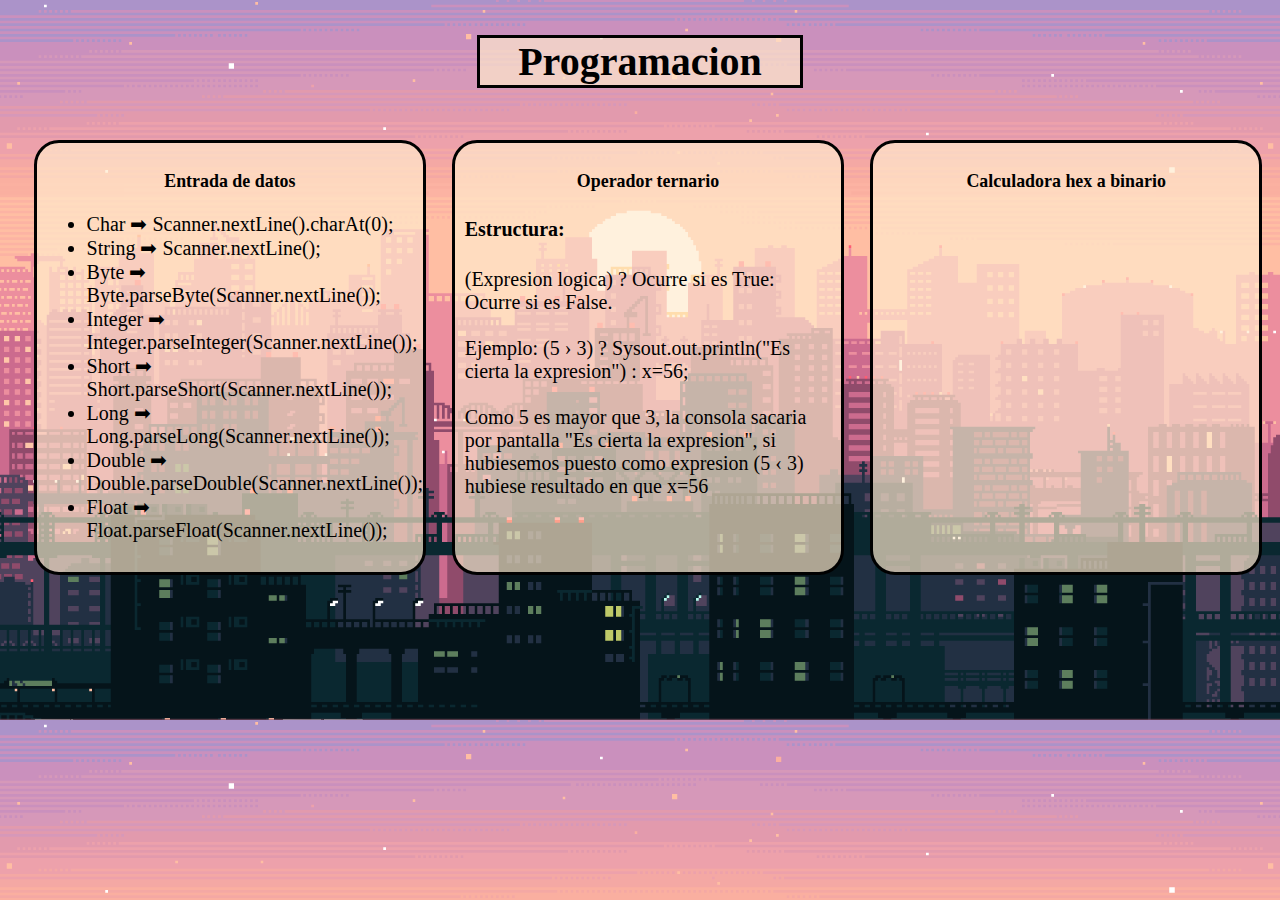
==== programacion.html @ 58d755dc "Merge branch 'main' of https://github.com/BorjaEA/ApuntesCenec" ====
<!DOCTYPE html>
<html lang="en">

<head>
    <meta charset="UTF-8">
    <meta http-equiv="X-UA-Compatible" content="IE=edge">
    <meta name="viewport" content="width=device-width, initial-scale=1.0">
    <title>Programacion</title>
    <link rel="stylesheet" href="estilos.css" type="text/css">
    <style></style>
</head>

<body class="body2">
    <header class="header2">
        <h1 class="cabecera2">
            Programacion
        </h1>
    </header>
    <div class="cont2">
        <div class="contenedorRounded2">
            <h3 class="letra2">Entrada de datos</h3>
            <ul>
                <li class="textoPegadoIzquierda">Char ➡ Scanner.nextLine().charAt(0);</li>
                <li class="textoPegadoIzquierda">String ➡ Scanner.nextLine();</li>
                <li class="textoPegadoIzquierda">Byte ➡ Byte.parseByte(Scanner.nextLine());</li>
                <li class="textoPegadoIzquierda">Integer ➡ Integer.parseInteger(Scanner.nextLine());</li>
                <li class="textoPegadoIzquierda">Short ➡ Short.parseShort(Scanner.nextLine());</li>
                <li class="textoPegadoIzquierda">Long ➡ Long.parseLong(Scanner.nextLine());</li>
                <li class="textoPegadoIzquierda">Double ➡ Double.parseDouble(Scanner.nextLine());</li>
                <li class="textoPegadoIzquierda">Float ➡ Float.parseFloat(Scanner.nextLine());</li>
            </ul>

        </div>
        <div class="contenedorRounded2">
            <h3 class="letra2"> Operador ternario </h3>
            <h4 style="text-align:start ;"> Estructura:</h4>
            <span class="centrado">(Expresion logica) ? Ocurre si es True: Ocurre si es False.</span> <br> <br>
            <span class="centrado">Ejemplo: </span> 
            <span class="centrado">(5 › 3) ? Sysout.out.println("Es cierta la expresion") : x=56;</span> <br> <br>
            <span class="centrado">Como 5 es mayor que 3, la consola sacaria por pantalla "Es cierta la expresion",
                si hubiesemos puesto como expresion  (5 ‹ 3) hubiese resultado en que x=56 </span>

        </div>
        <div class="contenedorRounded2">
            <h3 class="letra2">Calculadora hex a binario</h3>
            

        </div>
        
        

    </div>

</body>

</html>
---- estilos.css ----
.top {
    position: sticky;
    top: 10px;
}

.cabecera {
    display: flex;
    flex-direction: row;
    justify-content: space-evenly;
    border-style: solid;
    border-color: black;
}
.cabecera2 {
    display: flex;
    border-style: solid;
    border-color: black;
    text-align: center;
    width: 25vw;
    background-color: rgba(255, 235, 205, 0.68);
    justify-content: center;
    


}
.header2{
    display: flex;
    justify-content: center;
}

#enlaces {
    display: flex;
    align-self: flex-start;

}

.botones {
    width: 27%;
    text-align: center;
    align-self: center;
}

.sep {
    background-color: black;
    width: 3px;
}

.contenedorRounded {
    text-align: center;
    border-radius: 25px;
    background-color: rgba(255, 235, 205, 0.68);
    padding: 10px;
    width: 24%;
    border-style: solid;
}

.contenedorRounded2 {
    border-radius: 25px;
    background-color: rgba(255, 235, 205, 0.68);
    padding: 10px;
    margin-left: 2vw;
    width: 29%;
    border-style: solid;
}

#divisor {
    padding-bottom: 90px;
}

.colorFondo {
    background-color: rgba(255, 235, 205, 0.68);
}

.textoPegadoIzquierda {
    box-sizing: border-box;
    text-align: start;
    overflow:visible;
}

.body {
    background-image: url(./Imagenes/84248.png);
    background-size: cover;
    font-size: 1vw;
}
.body2 {
    background-image: url(./Imagenes/2435550.png);
    background-size: cover;
    font-size: 20px;
}


.cont{
    display: flex;
    flex-wrap: wrap;
    flex-direction: row;
    align-items: stretch;
    justify-content: space-around;
}
.cont2{
    display: flex;
    flex-wrap: wrap;
    flex-direction: row;
    align-items: stretch;
    justify-content: flex-start;
    padding-top: 25px;
}
.letra{
    font-size: 1.4vw;
}
.letra2{
    text-align: center;
    font-size: 1.4vw;
    margin-bottom: 5px;
}
.imagenes1{
    align-items: flex-start;
    height: 80%; 
    width: 80%; 
    object-fit: contain;
}
#autor{
    border-radius: 35px;
    border-style: solid;
    font-size:  0.8vw;
    height: 35px;
    padding-left: 5px;
    padding-right: 5px;
    display: flex;
    background-color: rgba(255, 235, 205, 0.68);
    bottom: 0.5%;
    position: fixed;
}
#autor2{
    margin: 0px;
    align-self: center;
}
#au{
    color: rgb(44, 29, 212);
}
.centrado{
    text-align:start;
}
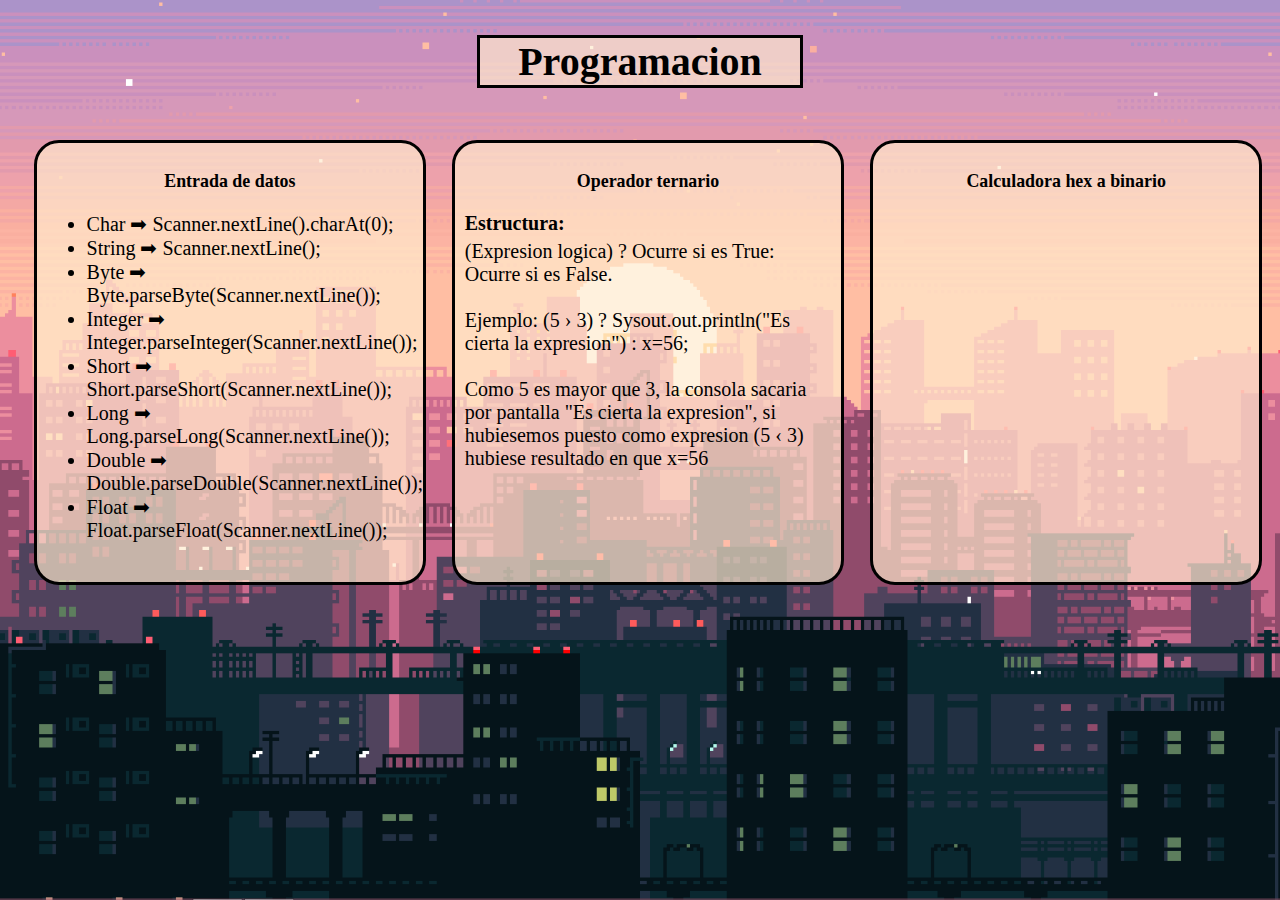
==== commit 2b763a87: "a" ====
--- a/programacion.html
+++ b/programacion.html
@@ -43,7 +43,7 @@
         </div>
         <div class="contenedorRounded2">
             <h3 class="letra2">Calculadora hex a binario</h3>
-            
+            <form action="text"></form>
 
         </div>
         
--- a/estilos.css
+++ b/estilos.css
@@ -58,12 +58,13 @@
     background-color: rgba(255, 235, 205, 0.68);
     padding: 10px;
     margin-left: 2vw;
+    padding-bottom: 20px;
     width: 29%;
     border-style: solid;
 }
 
 #divisor {
-    padding-bottom: 90px;
+    padding-bottom: 9vh;
 }
 
 .colorFondo {
@@ -77,14 +78,19 @@
 }
 
 .body {
-    background-image: url(./Imagenes/84248.png);
+    background: url(./Imagenes/84248.png) no-repeat center fixed;
     background-size: cover;
     font-size: 1vw;
 }
 .body2 {
-    background-image: url(./Imagenes/2435550.png);
+    background: url(./Imagenes/2435550.png) no-repeat center fixed;
     background-size: cover;
+
     font-size: 20px;
+}
+h4{
+    margin-top: 20px;
+    margin-bottom: 5px;
 }
 
 
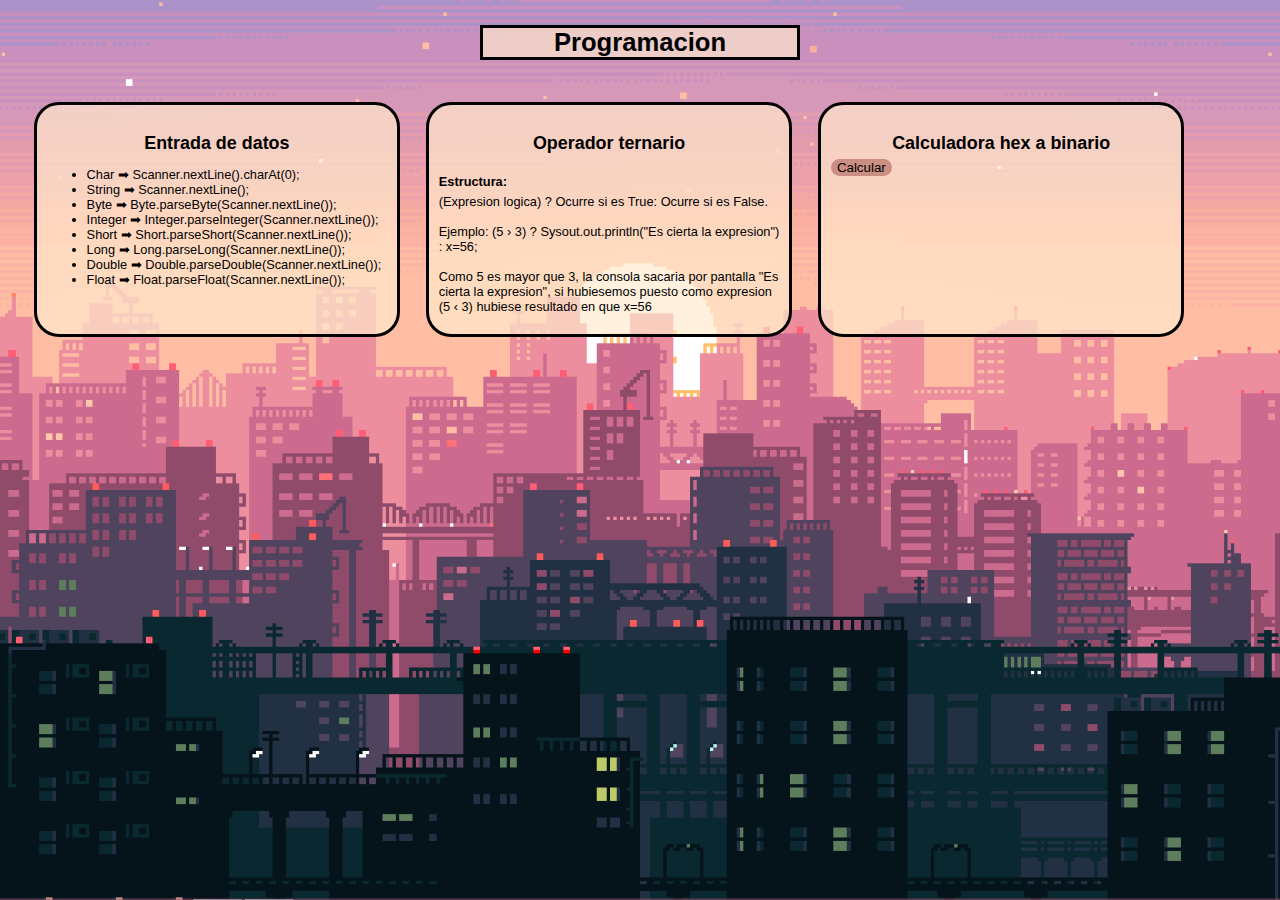
==== commit 79d094a5: "a" ====
--- a/programacion.html
+++ b/programacion.html
@@ -43,7 +43,7 @@
         </div>
         <div class="contenedorRounded2">
             <h3 class="letra2">Calculadora hex a binario</h3>
-            <form action="text"></form>
+            <button class="calculadora"> Calcular</button>
 
         </div>
         
--- a/estilos.css
+++ b/estilos.css
@@ -1,6 +1,31 @@
+*{
+    box-sizing: border-box;
+    font-family: 'Lucida Sans', 'Lucida Sans Regular', 'Lucida Grande', 'Lucida Sans Unicode', Geneva, Verdana, sans-serif;
+    transition: 0.2s;
+}
+
+a{
+    text-decoration: none;
+    color:#6d567f;
+    font-weight: bold;
+}
+
+a:hover{
+    font-size: 1.1em;
+    color:#637730;
+}
+
 .top {
     position: sticky;
     top: 10px;
+}
+.calculadora{
+    border: none;
+    border-radius: 9px;
+    background-color: #CA8F82;
+    justify-content: center;
+    
+    align-self: center;
 }
 
 .cabecera {
@@ -86,7 +111,7 @@
     background: url(./Imagenes/2435550.png) no-repeat center fixed;
     background-size: cover;
 
-    font-size: 20px;
+    font-size: 1vw;
 }
 h4{
     margin-top: 20px;
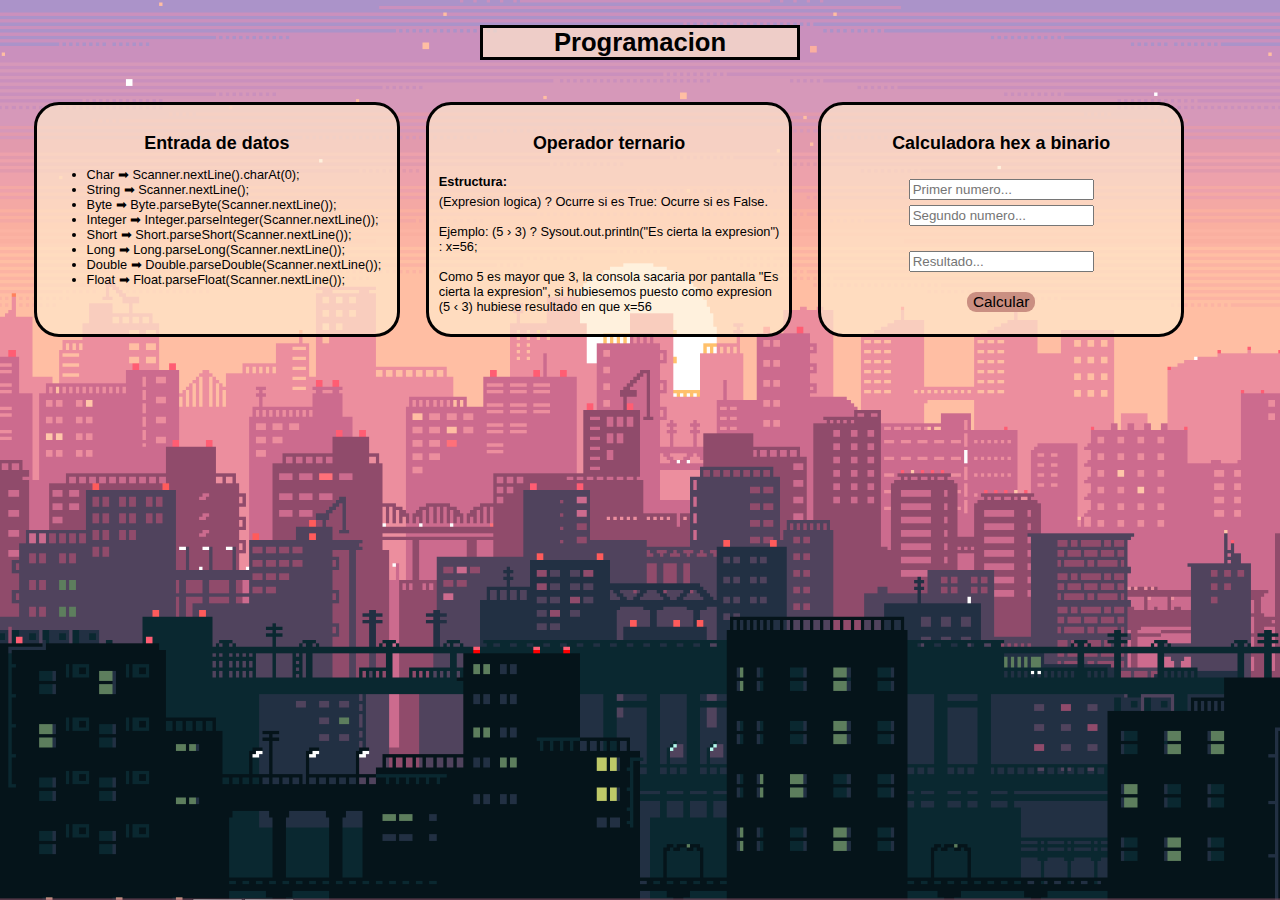
==== commit 1bbe85b5: "a" ====
--- a/programacion.html
+++ b/programacion.html
@@ -43,7 +43,17 @@
         </div>
         <div class="contenedorRounded2">
             <h3 class="letra2">Calculadora hex a binario</h3>
-            <button class="calculadora"> Calcular</button>
+            <div class="calculadora" id="entradaDatos">
+                <input type="texto1" placeholder="Primer numero...">
+                <input type="texto2" placeholder="Segundo numero...">
+                <br>
+                <input type="resultado" placeholder="Resultado...">
+
+            </div>
+            <div class="calculadora">
+                <button class="calculadoraButton"> Calcular</button>
+            </div>
+            
 
         </div>
         
--- a/estilos.css
+++ b/estilos.css
@@ -19,15 +19,41 @@
     position: sticky;
     top: 10px;
 }
+input{
+    width: 100%;
+    align-self: center;
+    
+    
+}
+input:focus{
+    background-color: white;
+    transition: 0.5s;
+    align-self: center;
+}
 .calculadora{
+    display: grid;
+    grid-template-columns: 2;
+    padding-top: 20px;
+    justify-content: center;
+    align-items: center;
+    gap: 5px;
+}
+#entradaDatos{
+    
+}
+.calculadoraButton{
     border: none;
     border-radius: 9px;
     background-color: #CA8F82;
-    justify-content: center;
-    
-    align-self: center;
+    font-size: 1.2em;
+
 }
-
+.calculadoraButton:hover{
+    background-color: #AA8154;
+    font-size: 1.25em;
+    transition-duration: 0.3s;
+    box-shadow: 0 12px 16px 0 rgba(0,0,0,0.12), 0 17px 50px 0 rgba(0,0,0,0.12);
+}
 .cabecera {
     display: flex;
     flex-direction: row;
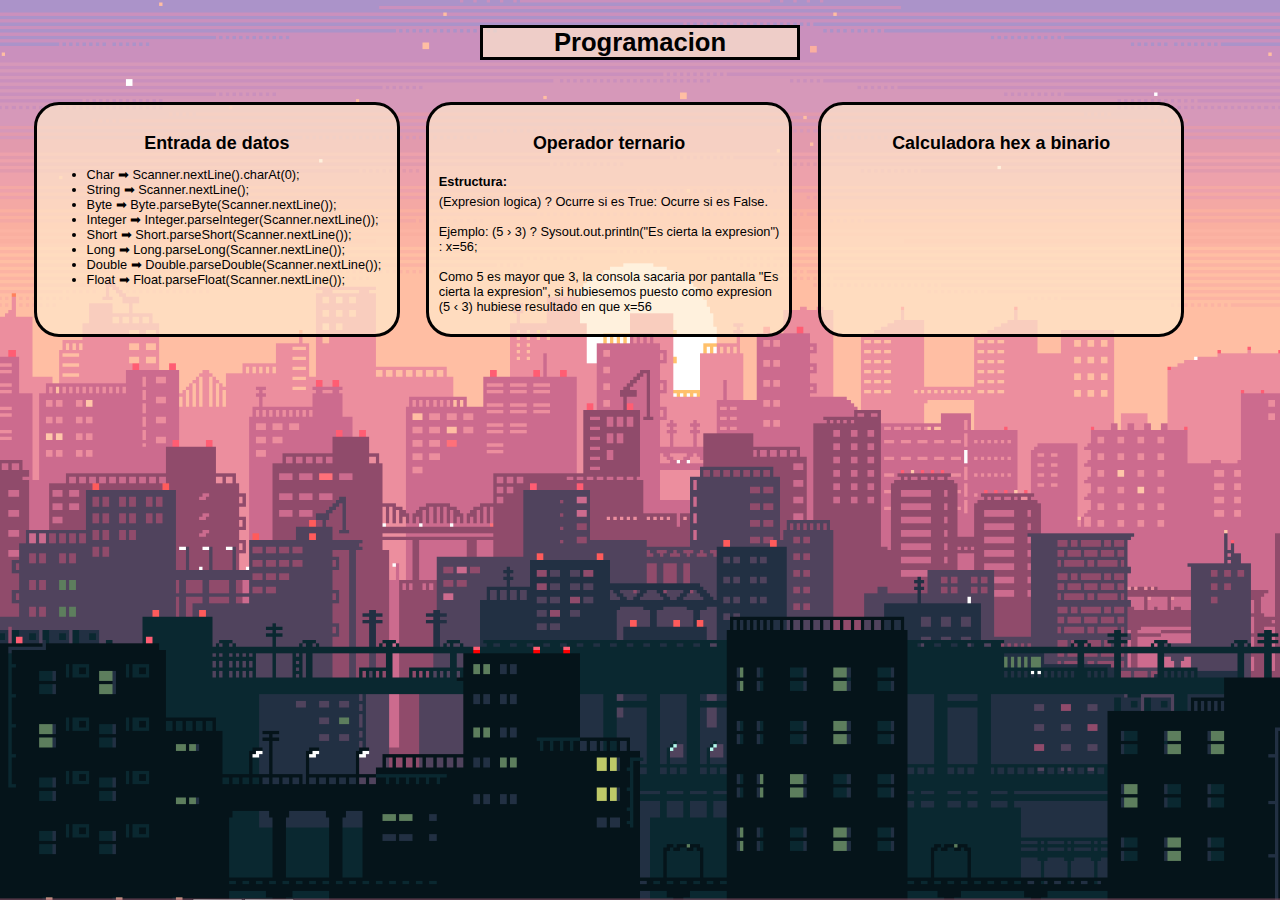
==== commit f74b8283: "a" ====
--- a/programacion.html
+++ b/programacion.html
@@ -43,24 +43,13 @@
         </div>
         <div class="contenedorRounded2">
             <h3 class="letra2">Calculadora hex a binario</h3>
-            <div class="calculadora" id="entradaDatos">
-                <input type="texto1" placeholder="Primer numero...">
-                <input type="texto2" placeholder="Segundo numero...">
-                <br>
-                <input type="resultado" placeholder="Resultado...">
-
-            </div>
-            <div class="calculadora">
-                <button class="calculadoraButton"> Calcular</button>
-            </div>
-            
 
         </div>
         
         
 
     </div>
-
+<script src="pagProg.js"></script>
 </body>
 
 </html>
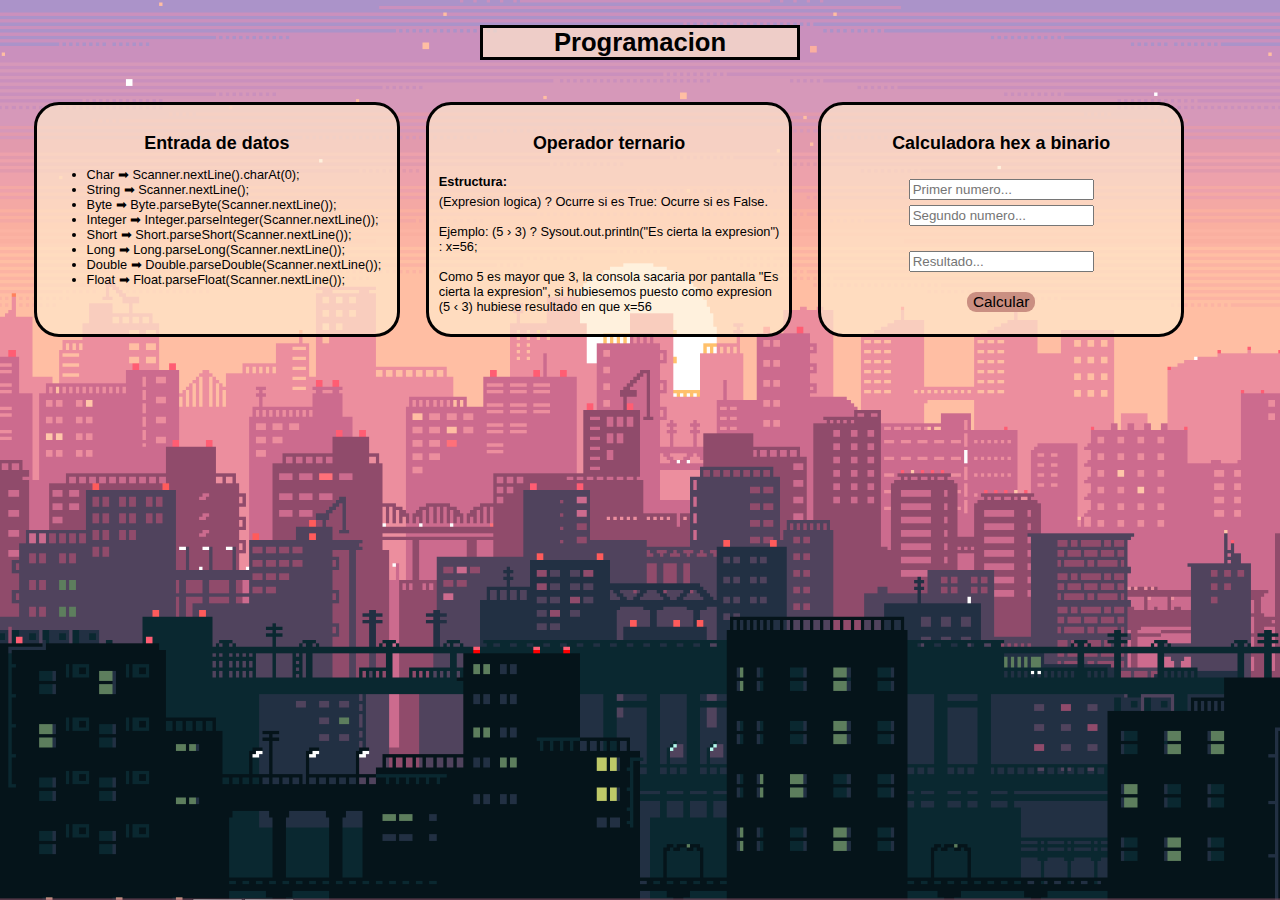
==== commit 5cc218a6: "Merge branch 'main' of https://github.com/BorjaEA/ApuntesCenec" ====
--- a/programacion.html
+++ b/programacion.html
@@ -44,6 +44,18 @@
         <div class="contenedorRounded2">
             <h3 class="letra2">Calculadora hex a binario</h3>
 
+
+            <div class="calculadora" id="entradaDatos">
+                <input type="texto1" placeholder="Primer numero...">
+                <input type="texto2" placeholder="Segundo numero...">
+                <br>
+                <input type="resultado" placeholder="Resultado...">
+
+            </div>
+            <div class="calculadora">
+                <button class="calculadoraButton"> Calcular</button>
+            </div>
+
         </div>
         
         
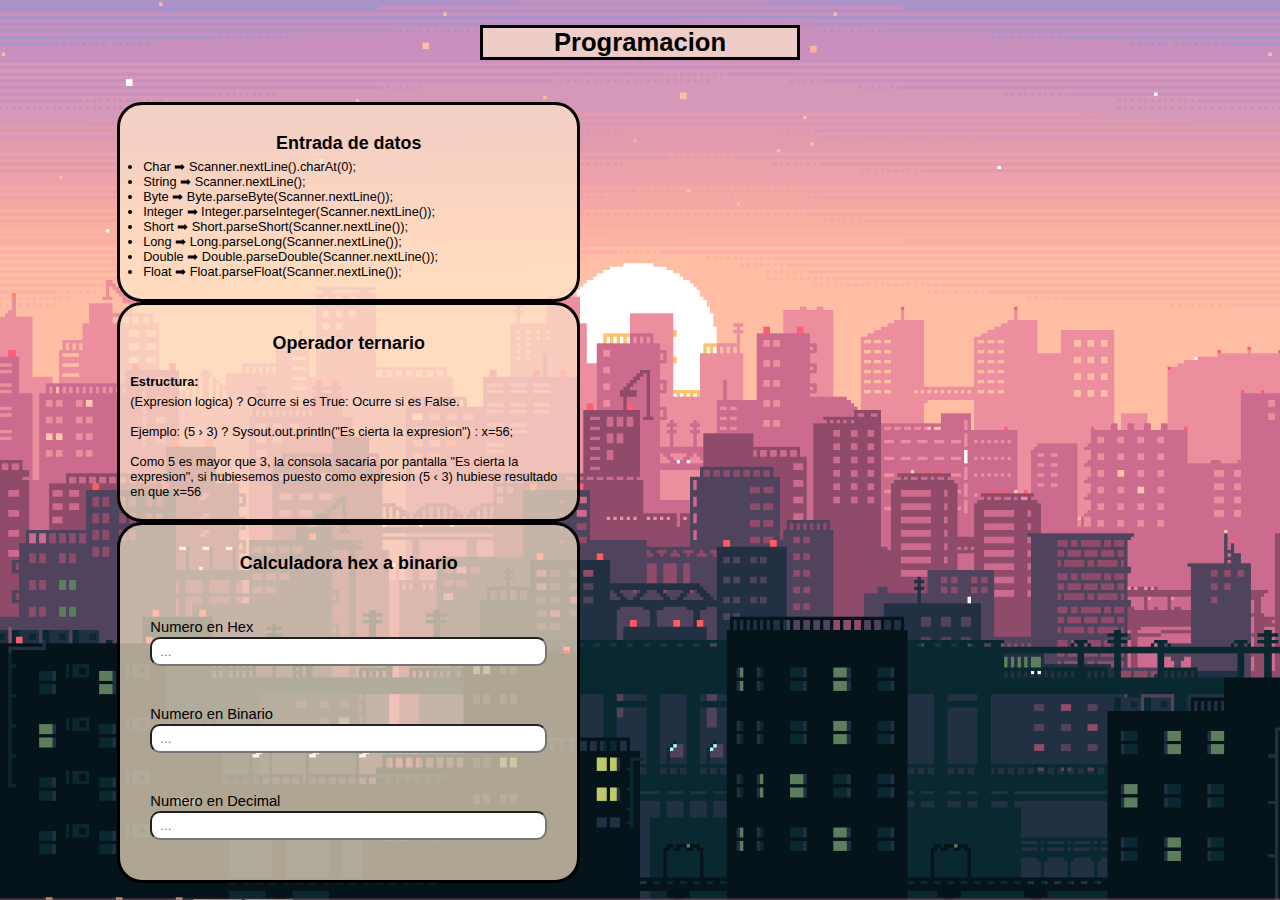
==== commit 1cf8209c: "a" ====
--- a/programacion.html
+++ b/programacion.html
@@ -35,10 +35,10 @@
             <h3 class="letra2"> Operador ternario </h3>
             <h4 style="text-align:start ;"> Estructura:</h4>
             <span class="centrado">(Expresion logica) ? Ocurre si es True: Ocurre si es False.</span> <br> <br>
-            <span class="centrado">Ejemplo: </span> 
+            <span class="centrado">Ejemplo: </span>
             <span class="centrado">(5 › 3) ? Sysout.out.println("Es cierta la expresion") : x=56;</span> <br> <br>
             <span class="centrado">Como 5 es mayor que 3, la consola sacaria por pantalla "Es cierta la expresion",
-                si hubiesemos puesto como expresion  (5 ‹ 3) hubiese resultado en que x=56 </span>
+                si hubiesemos puesto como expresion (5 ‹ 3) hubiese resultado en que x=56 </span>
 
         </div>
         <div class="contenedorRounded2">
@@ -46,22 +46,29 @@
 
 
             <div class="calculadora" id="entradaDatos">
-                <input type="texto1" placeholder="Primer numero...">
-                <input type="texto2" placeholder="Segundo numero...">
-                <br>
-                <input type="resultado" placeholder="Resultado...">
+                <div>
+                    <label>Numero en Hex</label>
+                    <input type="text" placeholder="..." id="NumeroHexa">
+                </div>
+                <div>
+                    <label>Numero en Binario</label>
+                    <input type="number" placeholder="..." id="NumeroBina">
+                </div>
+                <div>
+                    <label>Numero en Decimal</label>
+                    <input type="number" placeholder="..." id="NumeroDeci">
+                </div>
+
 
             </div>
-            <div class="calculadora">
-                <button class="calculadoraButton"> Calcular</button>
-            </div>
+
 
         </div>
-        
-        
+
+
 
     </div>
-<script src="pagProg.js"></script>
+    <script src="pagProg.js"></script>
 </body>
 
-</html>
+</html>--- a/estilos.css
+++ b/estilos.css
@@ -1,45 +1,75 @@
 *{
     box-sizing: border-box;
     font-family: 'Lucida Sans', 'Lucida Sans Regular', 'Lucida Grande', 'Lucida Sans Unicode', Geneva, Verdana, sans-serif;
-    transition: 0.2s;
+    
 }
 
 a{
+    cursor: pointer;
     text-decoration: none;
     color:#6d567f;
     font-weight: bold;
+    transition: 0.4s;
 }
 
 a:hover{
     font-size: 1.1em;
     color:#637730;
 }
-
+.calculadora > div{
+    width: 100%;
+    padding: 20px;
+    font-size: 1.15em;
+    justify-content: center;
+    align-self: center;
+}
 .top {
     position: sticky;
     top: 10px;
 }
 input{
-    width: 100%;
-    align-self: center;
+    border-radius: 10px;
+    width: 100%;
+    align-self: flex-start;
+    padding: 5px 8px;
+
+}
+label{
+    display: inline-block;
+    width: 100%;
+    margin-bottom: 2px;
     
-    
+}
+
+ul{
+    margin: 0px ;
+    margin-block-start: 0;
+    margin-block-end: 0;
+    padding-left: 1vw;
+}
+
+input::-webkit-outer-spin-button,
+input::-webkit-inner-spin-button {
+  -webkit-appearance: none;
+  margin: 0;
 }
 input:focus{
     background-color: white;
-    transition: 0.5s;
-    align-self: center;
+    transition: 0.2s;
+    overflow: visible;
 }
 .calculadora{
-    display: grid;
-    grid-template-columns: 2;
+    display: inline-block;
+    height: 80%;
+    width: 100%;
+    flex-direction: column;
     padding-top: 20px;
-    justify-content: center;
-    align-items: center;
+    justify-content: space-evenly;
+    align-items: flex-start;
     gap: 5px;
 }
 #entradaDatos{
-    
+
 }
 .calculadoraButton{
     border: none;
@@ -105,12 +135,15 @@
 }
 
 .contenedorRounded2 {
+
     border-radius: 25px;
     background-color: rgba(255, 235, 205, 0.68);
     padding: 10px;
-    margin-left: 2vw;
+    margin-left: 1vw;
+    margin-right: 1vw;
     padding-bottom: 20px;
-    width: 29%;
+    min-width: 29%;
+    max-width: 49%;
     border-style: solid;
 }
 
@@ -153,16 +186,17 @@
     justify-content: space-around;
 }
 .cont2{
-    display: flex;
+    width: 90%;
+    margin: 0px;
+    display: grid;
     flex-wrap: wrap;
     flex-direction: row;
     align-items: stretch;
-    justify-content: flex-start;
+    align-content: flex-start;
+    justify-content: space-evenly;
     padding-top: 25px;
 }
-.letra{
-    font-size: 1.4vw;
-}
+
 .letra2{
     text-align: center;
     font-size: 1.4vw;
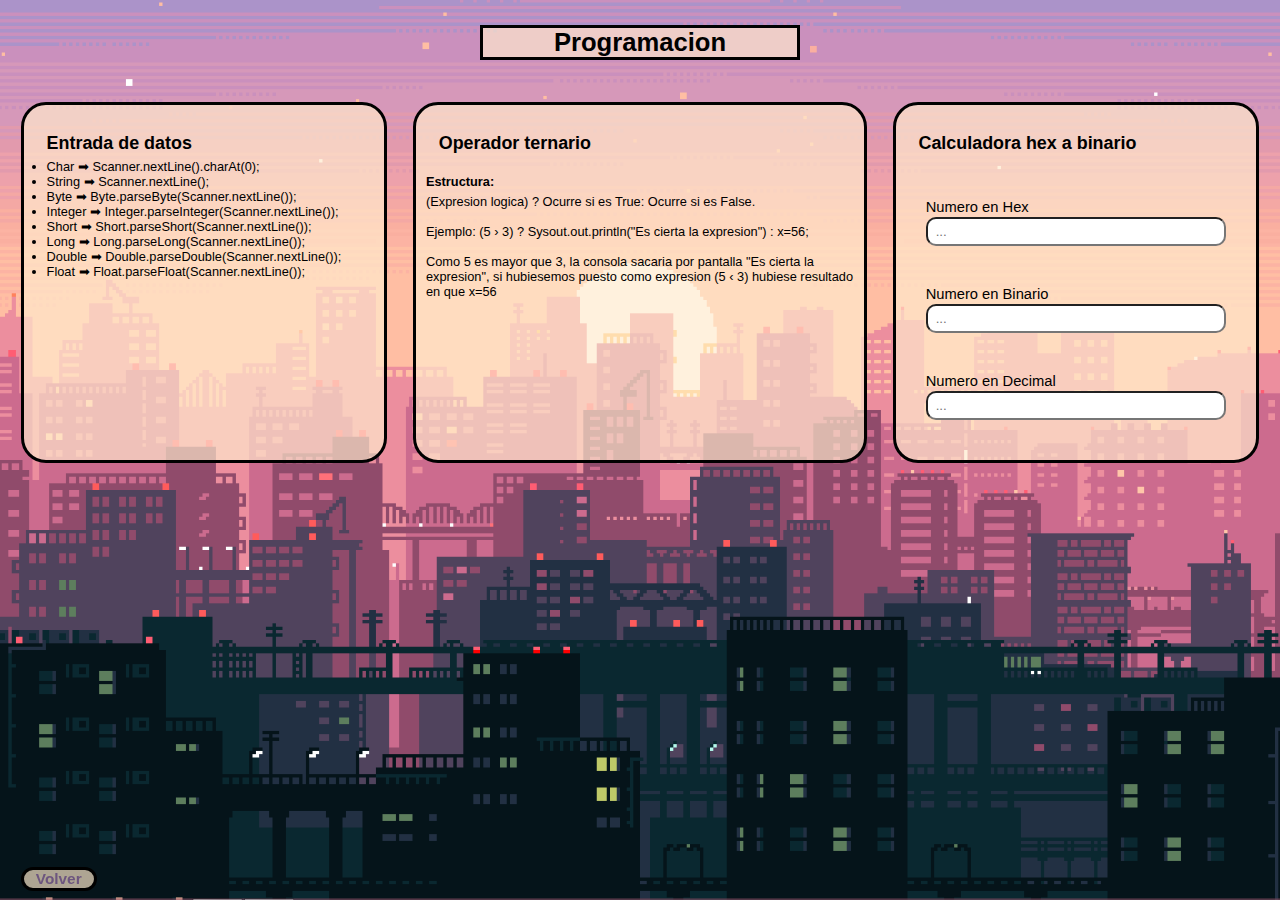
==== commit 7d308235: "a" ====
--- a/programacion.html
+++ b/programacion.html
@@ -68,6 +68,10 @@
 
 
     </div>
+    <div class="volver">
+       <h3> <a href="./index.html">Volver</a> </h3> 
+
+    </div>
     <script src="pagProg.js"></script>
 </body>
 
--- a/estilos.css
+++ b/estilos.css
@@ -1,48 +1,55 @@
-*{
+* {
     box-sizing: border-box;
     font-family: 'Lucida Sans', 'Lucida Sans Regular', 'Lucida Grande', 'Lucida Sans Unicode', Geneva, Verdana, sans-serif;
-    
-}
-
-a{
+
+}
+
+a {
+    display: inline-flex;
     cursor: pointer;
     text-decoration: none;
-    color:#6d567f;
+    color: #6d567f;
     font-weight: bold;
-    transition: 0.4s;
-}
-
-a:hover{
-    font-size: 1.1em;
-    color:#637730;
-}
-.calculadora > div{
+    transition: 0.3s;
+    width: 100%;
+
+}
+
+a:hover {
+    font-size: 1.05em;
+    color: #637730;
+}
+
+.calculadora>div {
     width: 100%;
     padding: 20px;
     font-size: 1.15em;
     justify-content: center;
     align-self: center;
 }
+
 .top {
     position: sticky;
     top: 10px;
 }
-input{
+
+input {
     border-radius: 10px;
     width: 100%;
     align-self: flex-start;
     padding: 5px 8px;
 
 }
-label{
+
+label {
     display: inline-block;
     width: 100%;
     margin-bottom: 2px;
-    
-}
-
-ul{
-    margin: 0px ;
+
+}
+
+ul {
+    margin: 0px;
     margin-block-start: 0;
     margin-block-end: 0;
     padding-left: 1vw;
@@ -50,15 +57,17 @@
 
 input::-webkit-outer-spin-button,
 input::-webkit-inner-spin-button {
-  -webkit-appearance: none;
-  margin: 0;
-}
-input:focus{
+    -webkit-appearance: none;
+    margin: 0;
+}
+
+input:focus {
     background-color: white;
     transition: 0.2s;
     overflow: visible;
 }
-.calculadora{
+
+.calculadora {
     display: inline-block;
     height: 80%;
     width: 100%;
@@ -68,22 +77,24 @@
     align-items: flex-start;
     gap: 5px;
 }
-#entradaDatos{
-
-}
-.calculadoraButton{
+
+#entradaDatos {}
+
+.calculadoraButton {
     border: none;
     border-radius: 9px;
     background-color: #CA8F82;
     font-size: 1.2em;
 
 }
-.calculadoraButton:hover{
+
+.calculadoraButton:hover {
     background-color: #AA8154;
     font-size: 1.25em;
     transition-duration: 0.3s;
-    box-shadow: 0 12px 16px 0 rgba(0,0,0,0.12), 0 17px 50px 0 rgba(0,0,0,0.12);
-}
+    box-shadow: 0 12px 16px 0 rgba(0, 0, 0, 0.12), 0 17px 50px 0 rgba(0, 0, 0, 0.12);
+}
+
 .cabecera {
     display: flex;
     flex-direction: row;
@@ -91,6 +102,7 @@
     border-style: solid;
     border-color: black;
 }
+
 .cabecera2 {
     display: flex;
     border-style: solid;
@@ -99,11 +111,12 @@
     width: 25vw;
     background-color: rgba(255, 235, 205, 0.68);
     justify-content: center;
-    
-
-
-}
-.header2{
+
+
+
+}
+
+.header2 {
     display: flex;
     justify-content: center;
 }
@@ -158,7 +171,7 @@
 .textoPegadoIzquierda {
     box-sizing: border-box;
     text-align: start;
-    overflow:visible;
+    overflow: visible;
 }
 
 .body {
@@ -166,30 +179,33 @@
     background-size: cover;
     font-size: 1vw;
 }
+
 .body2 {
     background: url(./Imagenes/2435550.png) no-repeat center fixed;
     background-size: cover;
 
     font-size: 1vw;
 }
-h4{
+
+h4 {
     margin-top: 20px;
     margin-bottom: 5px;
 }
 
 
-.cont{
+.cont {
     display: flex;
     flex-wrap: wrap;
     flex-direction: row;
     align-items: stretch;
     justify-content: space-around;
 }
-.cont2{
-    width: 90%;
+
+.cont2 {
+    width: 100%;
     margin: 0px;
-    display: grid;
-    flex-wrap: wrap;
+    display: inline-flex;
+    flex-wrap: nowrap;
     flex-direction: row;
     align-items: stretch;
     align-content: flex-start;
@@ -197,21 +213,58 @@
     padding-top: 25px;
 }
 
-.letra2{
-    text-align: center;
+.volver {
+    margin-left: 1vw;
+    margin-right: 1vw;
+    border-radius: 35px;
+    border-style: solid;
+    padding-left: 2px;
+    padding-right: 2px;
+    display: flex;
+    background-color: rgba(255, 235, 205, 0.68);
+    bottom: 1%;
+    position: fixed;
+    align-items: center;
+    justify-content: center;
+
+}
+.contenedorRounded > a {
+    justify-content: flex-start;
+}
+.botones > a{
+    justify-content: center;
+}
+.volver>h3 {
+    width: 100%;
+    font-size: 1.2em;
+    margin: 0;
+    align-items: center;
+    
+}
+.volver>h3>a{
+    padding-left: 10px;
+    padding-right: 10px;
+    justify-content: center;
+}
+
+.letra2 {
+    padding-left: 1vw;
+    text-align: start;
     font-size: 1.4vw;
     margin-bottom: 5px;
 }
-.imagenes1{
+
+.imagenes1 {
     align-items: flex-start;
-    height: 80%; 
-    width: 80%; 
+    height: 80%;
+    width: 80%;
     object-fit: contain;
 }
-#autor{
-    border-radius: 35px;
-    border-style: solid;
-    font-size:  0.8vw;
+
+#autor {
+    border-radius: 25px;
+    border-style: solid;
+    font-size: 0.8vw;
     height: 35px;
     padding-left: 5px;
     padding-right: 5px;
@@ -220,13 +273,19 @@
     bottom: 0.5%;
     position: fixed;
 }
-#autor2{
+
+#autor2 {
     margin: 0px;
     align-self: center;
 }
-#au{
+
+#au {
     color: rgb(44, 29, 212);
 }
-.centrado{
-    text-align:start;
+
+.centrado {
+    text-align: start;
+}
+#n{
+    color:black;
 }